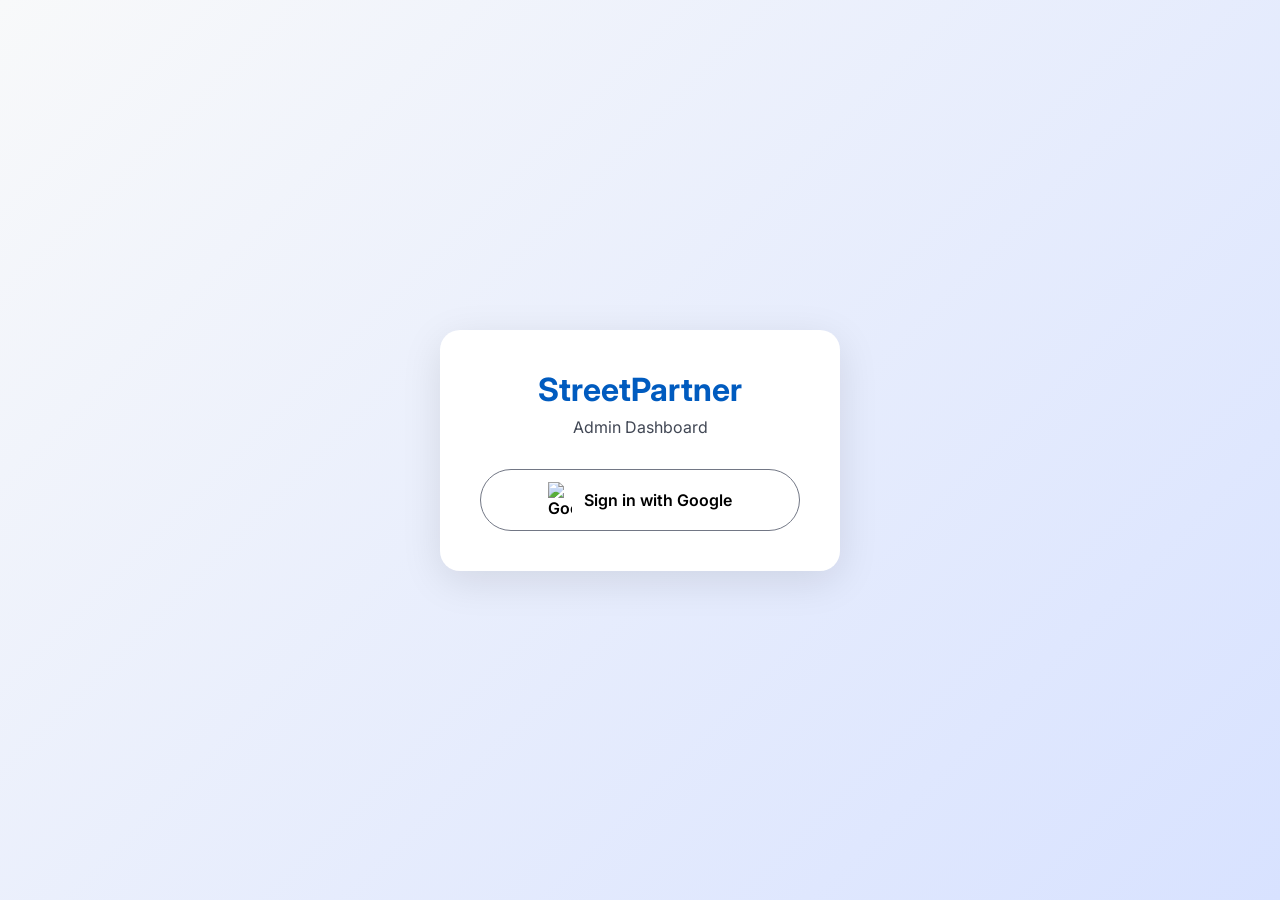
==== backend/target/classes/static/index.html @ 3cd24ae9 "Dashboard" ====
<!DOCTYPE html>
<html lang="en">
<head>
    <meta charset="UTF-8">
    <meta name="viewport" content="width=device-width, initial-scale=1.0">
    <title>Login - StreetPartner Admin</title>
    <link href="https://fonts.googleapis.com/css2?family=Inter:wght@400;500;600;700&display=swap" rel="stylesheet">
    <link rel="stylesheet" href="styles/main.css">
</head>
<body>
    <div class="login-container">
        <div class="login-card">
            <h1>StreetPartner</h1>
            <p>Admin Dashboard</p>
            <button class="google-btn" id="loginBtn">
                <img src="https://www.gstatic.com/firebasejs/ui/2.0.0/images/auth/google.svg" alt="Google">
                Sign in with Google
            </button>
            <p id="errorMsg" style="color: var(--sos-red); margin-top: 16px; display: none;"></p>
        </div>
    </div>

    <!-- Firebase JS SDK -->
    <script type="module" src="scripts/auth.js"></script>
</body>
</html>
---- backend/target/classes/static/styles/main.css ----
:root {
  --primary: #005BBF;
  --primary-light: #1A73E8;
  --primary-container: #D8E2FF;
  --sos-red: #BA1A1A;
  --sos-red-light: #DA3433;
  --background: #F8F9FA;
  --surface: #FFFFFF;
  --surface-variant: #F3F4F5;
  --on-background: #191C1D;
  --on-surface-mid: #414754;
  --outline: #727785;
}

* {
  box-sizing: border-box;
  margin: 0;
  padding: 0;
  font-family: 'Inter', sans-serif;
}

body {
  background-color: var(--background);
  color: var(--on-background);
  height: 100vh;
  display: flex;
  flex-direction: column;
}

/* Header */
header {
  background: rgba(255, 255, 255, 0.85);
  backdrop-filter: blur(10px);
  padding: 16px 24px;
  display: flex;
  justify-content: space-between;
  align-items: center;
  box-shadow: 0 1px 3px rgba(0,0,0,0.05);
  z-index: 1000;
  position: relative;
}

header h1 {
  font-size: 20px;
  font-weight: 600;
  color: var(--primary);
}

header button {
  background: var(--surface-variant);
  border: none;
  padding: 8px 16px;
  border-radius: 8px;
  font-weight: 500;
  cursor: pointer;
  color: var(--on-background);
  transition: background 0.2s;
}

header button:hover {
  background: var(--outline);
  color: white;
}

/* Dashboard Layout */
.dashboard-container {
  display: flex;
  flex: 1;
  position: relative;
  overflow: hidden;
}

/* Map */
#map {
  flex: 1;
  height: 100%;
  width: 100%;
  z-index: 1;
}

/* Sidebar */
.sidebar {
  position: absolute;
  top: 20px;
  left: 20px;
  width: 320px;
  background: rgba(255, 255, 255, 0.95);
  backdrop-filter: blur(12px);
  border-radius: 16px;
  box-shadow: 0 8px 32px rgba(0, 0, 0, 0.1);
  padding: 24px;
  z-index: 1000;
  transform: translateX(-150%);
  transition: transform 0.3s cubic-bezier(0.175, 0.885, 0.32, 1.275);
  border: 1px solid rgba(255, 255, 255, 0.2);
}

.sidebar.active {
  transform: translateX(0);
}

.sidebar-header {
  display: flex;
  justify-content: space-between;
  align-items: center;
  margin-bottom: 20px;
}

.sidebar-header h2 {
  font-size: 18px;
  font-weight: 600;
}

.close-btn {
  background: none;
  border: none;
  font-size: 24px;
  cursor: pointer;
  color: var(--on-surface-mid);
}

.detail-row {
  margin-bottom: 16px;
}

.detail-label {
  font-size: 12px;
  color: var(--outline);
  font-weight: 500;
  text-transform: uppercase;
  letter-spacing: 0.5px;
  margin-bottom: 4px;
}

.detail-value {
  font-size: 16px;
  color: var(--on-background);
  font-weight: 500;
}

.blood-group {
  display: inline-block;
  background: var(--sos-red-container);
  color: var(--sos-red);
  padding: 4px 10px;
  border-radius: 6px;
  font-weight: 600;
  font-size: 14px;
}

.copy-btn {
  width: 100%;
  background: var(--primary);
  color: white;
  border: none;
  padding: 14px;
  border-radius: 50px;
  font-size: 16px;
  font-weight: 600;
  cursor: pointer;
  display: flex;
  align-items: center;
  justify-content: center;
  gap: 8px;
  margin-top: 24px;
  transition: background 0.2s;
  box-shadow: 0 4px 12px rgba(0, 91, 191, 0.2);
}

.copy-btn:hover {
  background: var(--primary-light);
}

.copy-btn svg {
  width: 20px;
  height: 20px;
}

/* Custom Marker */
.custom-div-icon {
  background: transparent;
  border: none;
}

.marker-pin {
  width: 24px;
  height: 24px;
  background-color: var(--sos-red);
  border-radius: 50%;
  border: 4px solid white;
  box-shadow: 0 2px 5px rgba(0,0,0,0.3);
  position: relative;
  animation: pulse 2s infinite;
}

@keyframes pulse {
  0% { box-shadow: 0 0 0 0 rgba(186, 26, 26, 0.7); }
  70% { box-shadow: 0 0 0 15px rgba(186, 26, 26, 0); }
  100% { box-shadow: 0 0 0 0 rgba(186, 26, 26, 0); }
}

/* Toast */
#toast {
  position: fixed;
  bottom: 30px;
  left: 50%;
  transform: translateX(-50%) translateY(100px);
  background: var(--on-background);
  color: white;
  padding: 12px 24px;
  border-radius: 8px;
  font-weight: 500;
  opacity: 0;
  transition: all 0.3s;
  z-index: 9999;
}

#toast.show {
  transform: translateX(-50%) translateY(0);
  opacity: 1;
}

/* Login Page */
.login-container {
  display: flex;
  justify-content: center;
  align-items: center;
  height: 100vh;
  background: linear-gradient(135deg, var(--background) 0%, var(--primary-container) 100%);
}

.login-card {
  background: white;
  padding: 40px;
  border-radius: 20px;
  box-shadow: 0 10px 40px rgba(0,0,0,0.1);
  text-align: center;
  width: 100%;
  max-width: 400px;
}

.login-card h1 {
  color: var(--primary);
  margin-bottom: 8px;
}

.login-card p {
  color: var(--on-surface-mid);
  margin-bottom: 32px;
}

.google-btn {
  background: white;
  border: 1px solid var(--outline);
  padding: 12px 24px;
  border-radius: 50px;
  font-size: 16px;
  font-weight: 600;
  cursor: pointer;
  display: flex;
  align-items: center;
  justify-content: center;
  gap: 12px;
  width: 100%;
  transition: background 0.2s;
}

.google-btn:hover {
  background: var(--surface-variant);
}

.google-btn img {
  width: 24px;
}
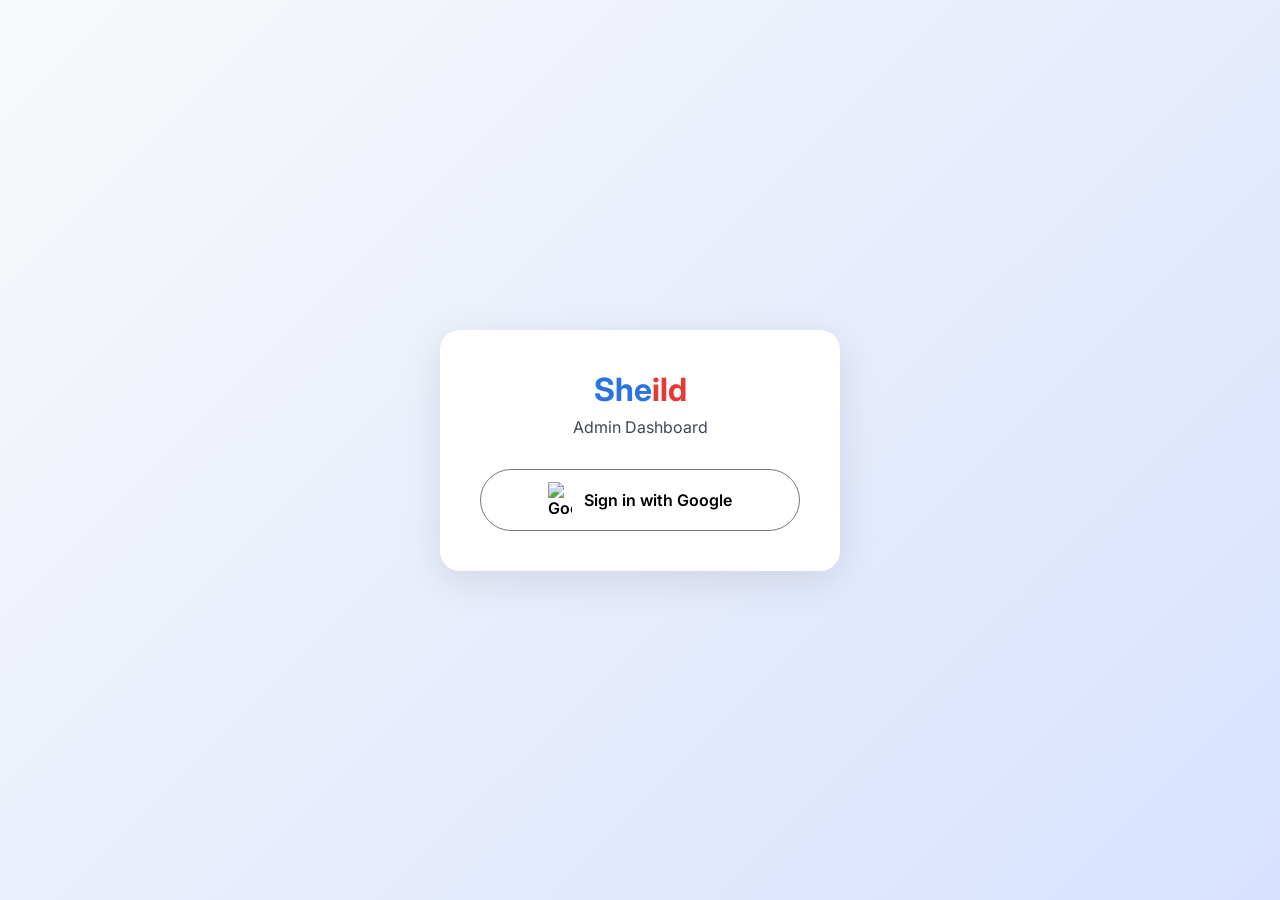
==== commit 7b595644: "Streetpartner to Sheild" ====
--- a/backend/target/classes/static/index.html
+++ b/backend/target/classes/static/index.html
@@ -1,16 +1,16 @@
-<!DOCTYPE html>
+﻿<!DOCTYPE html>
 <html lang="en">
 <head>
     <meta charset="UTF-8">
     <meta name="viewport" content="width=device-width, initial-scale=1.0">
-    <title>Login - StreetPartner Admin</title>
+    <title>Login - Sheild Admin</title>
     <link href="https://fonts.googleapis.com/css2?family=Inter:wght@400;500;600;700&display=swap" rel="stylesheet">
     <link rel="stylesheet" href="styles/main.css">
 </head>
 <body>
     <div class="login-container">
         <div class="login-card">
-            <h1>StreetPartner</h1>
+            <h1><span style="color: #2A73E1;">She</span><span style="color: #E53935;">ild</span></h1>
             <p>Admin Dashboard</p>
             <button class="google-btn" id="loginBtn">
                 <img src="https://www.gstatic.com/firebasejs/ui/2.0.0/images/auth/google.svg" alt="Google">
@@ -24,3 +24,4 @@
     <script type="module" src="scripts/auth.js"></script>
 </body>
 </html>
+
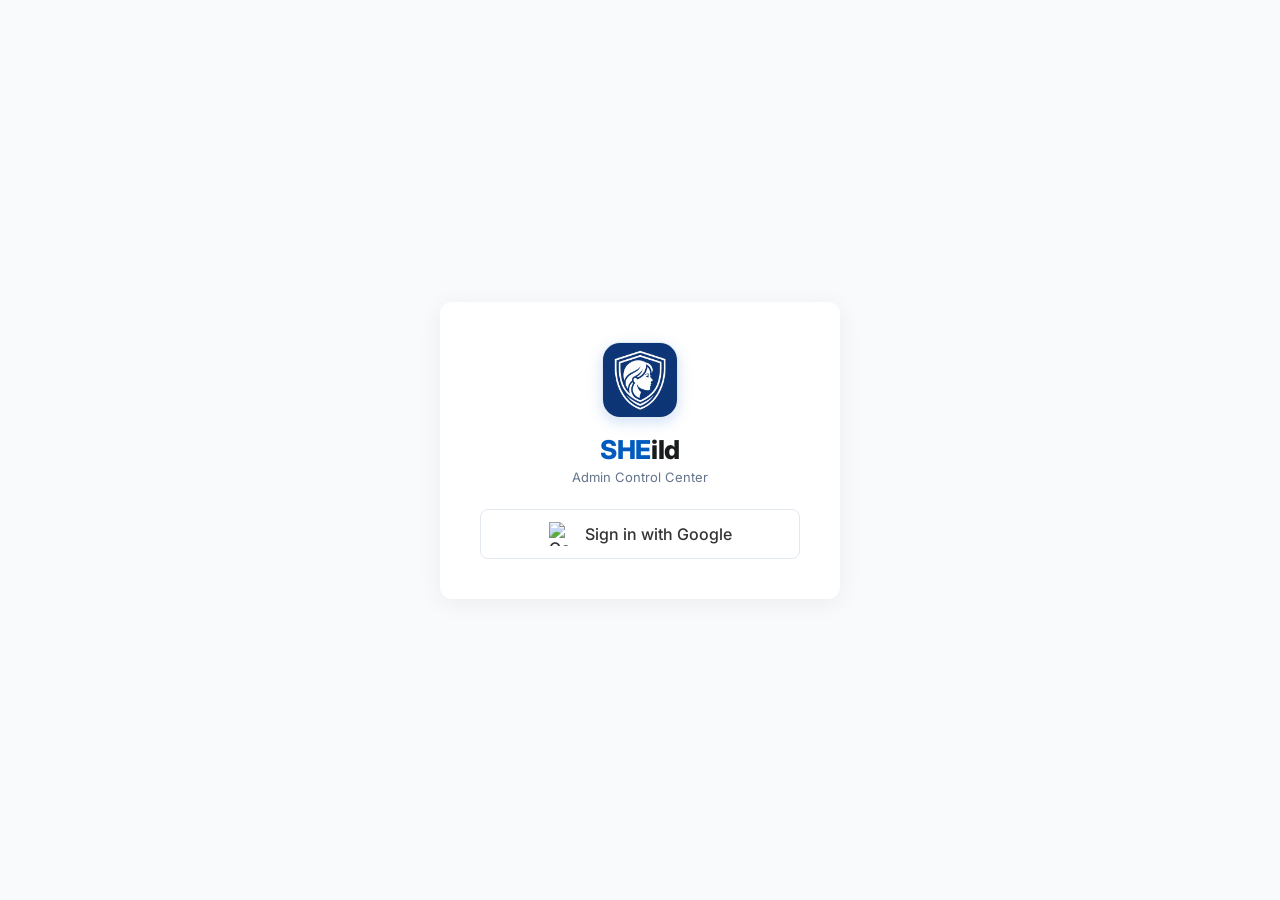
==== commit 4225cf9d: "Road rating, logging" ====
--- a/backend/target/classes/static/index.html
+++ b/backend/target/classes/static/index.html
@@ -3,15 +3,16 @@
 <head>
     <meta charset="UTF-8">
     <meta name="viewport" content="width=device-width, initial-scale=1.0">
-    <title>Login - Sheild Admin</title>
+    <title>Login - SHEild Admin</title>
     <link href="https://fonts.googleapis.com/css2?family=Inter:wght@400;500;600;700&display=swap" rel="stylesheet">
     <link rel="stylesheet" href="styles/main.css">
 </head>
 <body>
     <div class="login-container">
-        <div class="login-card">
-            <h1><span style="color: #2A73E1;">She</span><span style="color: #E53935;">ild</span></h1>
-            <p>Admin Dashboard</p>
+                <div class="login-card">
+            <img src="assets/logo.png" alt="SHEild Logo" class="login-logo" style="width: 76px; height: 76px; border-radius: 18px; margin: 0 auto 16px; display: block; box-shadow: 0 4px 14px rgba(42, 115, 225, 0.22); border: 1px solid #E2E8F0;">
+            <h1 style="font-size: 26px; font-weight: 800; margin-bottom: 4px; letter-spacing: -0.3px;"><span style="color: #005BBF;">SHE</span><span style="color: #191C1D;">ild</span></h1>
+            <p style="font-size: 13px; color: #64748B; margin-bottom: 24px;">Admin Control Center</p>
             <button class="google-btn" id="loginBtn">
                 <img src="https://www.gstatic.com/firebasejs/ui/2.0.0/images/auth/google.svg" alt="Google">
                 Sign in with Google
@@ -21,7 +22,7 @@
     </div>
 
     <!-- Firebase JS SDK -->
-    <script type="module" src="scripts/auth.js"></script>
+    <script type="module" src="scripts/auth.js?v=5"></script>
 </body>
 </html>
 
--- a/backend/target/classes/static/styles/main.css
+++ b/backend/target/classes/static/styles/main.css
@@ -1,274 +1,676 @@
+/* Theme: Clean White & Royal Blue (No Black) */
 :root {
-  --primary: #005BBF;
-  --primary-light: #1A73E8;
-  --primary-container: #D8E2FF;
-  --sos-red: #BA1A1A;
-  --sos-red-light: #DA3433;
-  --background: #F8F9FA;
+  --nav-bg: #FFFFFF;
+  --nav-hover: #F0F7FF;
+  --nav-active: #E6F0FD;
+  --nav-text: #1E293B;
+  --primary: #2A73E1;
+  --primary-hover: #1C5EC2;
+  --sos-red: #E53935;
+  --background: #F8FAFC;
   --surface: #FFFFFF;
-  --surface-variant: #F3F4F5;
-  --on-background: #191C1D;
-  --on-surface-mid: #414754;
-  --outline: #727785;
-}
-
-* {
-  box-sizing: border-box;
-  margin: 0;
-  padding: 0;
-  font-family: 'Inter', sans-serif;
-}
-
-body {
-  background-color: var(--background);
-  color: var(--on-background);
+  --outline: #E2E8F0;
+  --on-surface: #0F172A;
+  --on-surface-mid: #64748B;
+}
+
+* { box-sizing: border-box; margin: 0; padding: 0; font-family: 'Inter', sans-serif; }
+
+body { height: 100vh; overflow: hidden; background-color: var(--background); color: var(--on-surface); }
+
+#app-container {
+  display: flex;
   height: 100vh;
+  width: 100vw;
+}
+
+/* Minimizable Clean White Sidebar */
+.side-nav {
+  width: 250px;
+  background-color: var(--nav-bg);
+  color: var(--nav-text);
   display: flex;
   flex-direction: column;
-}
-
-/* Header */
-header {
-  background: rgba(255, 255, 255, 0.85);
-  backdrop-filter: blur(10px);
-  padding: 16px 24px;
-  display: flex;
+  flex-shrink: 0;
+  border-right: 1px solid var(--outline);
+  transition: width 0.25s cubic-bezier(0.4, 0, 0.2, 1);
+  overflow: hidden;
+  position: relative;
+  box-shadow: 2px 0 8px rgba(0,0,0,0.02);
+}
+
+.side-nav.collapsed {
+  width: 72px;
+}
+
+.nav-header {
+  padding: 16px 14px;
+  display: flex;
+  align-items: center;
   justify-content: space-between;
-  align-items: center;
-  box-shadow: 0 1px 3px rgba(0,0,0,0.05);
-  z-index: 1000;
-  position: relative;
-}
-
-header h1 {
-  font-size: 20px;
-  font-weight: 600;
+  border-bottom: 1px solid var(--outline);
+}
+
+.nav-brand {
+  display: flex;
+  align-items: center;
+  gap: 10px;
+  font-size: 17px;
+  font-weight: 800;
   color: var(--primary);
-}
-
-header button {
-  background: var(--surface-variant);
+  white-space: nowrap;
+}
+
+.brand-logo {
+  width: 32px;
+  height: 32px;
+  border-radius: 8px;
+  object-fit: cover;
+  flex-shrink: 0;
+  border: 1px solid #E2E8F0;
+}
+
+.side-nav.collapsed .brand-text {
+  display: none;
+}
+
+.sidebar-toggle-btn {
+  background: transparent;
+  border: 1px solid transparent;
+  border-radius: 6px;
+  color: #64748b;
+  cursor: pointer;
+  padding: 6px;
+  display: flex;
+  align-items: center;
+  justify-content: center;
+  transition: all 0.2s;
+}
+
+.sidebar-toggle-btn:hover {
+  background: #f1f5f9;
+  color: var(--primary);
+}
+
+.side-nav.collapsed .nav-header {
+  justify-content: center;
+  padding: 14px 6px;
+}
+
+.side-nav.collapsed .nav-brand {
+  display: none;
+}
+
+.nav-links {
+  flex: 1;
+  padding: 12px 10px;
+  display: flex;
+  flex-direction: column;
+  gap: 6px;
+}
+
+.nav-btn {
+  background: transparent;
   border: none;
-  padding: 8px 16px;
+  color: #475569;
+  padding: 10px 14px;
   border-radius: 8px;
+  display: flex;
+  align-items: center;
+  gap: 12px;
+  font-size: 14px;
   font-weight: 500;
   cursor: pointer;
-  color: var(--on-background);
+  text-align: left;
+  transition: all 0.15s ease;
+  white-space: nowrap;
+}
+
+.nav-btn:hover {
+  background: var(--nav-hover);
+  color: var(--primary);
+}
+
+.nav-btn.active {
+  background: var(--nav-active);
+  color: var(--primary);
+  font-weight: 600;
+}
+
+.nav-btn svg {
+  flex-shrink: 0;
+}
+
+.side-nav.collapsed .nav-text {
+  display: none;
+}
+
+.side-nav.collapsed .nav-btn {
+  justify-content: center;
+  padding: 12px;
+}
+
+.nav-footer {
+  padding: 14px;
+  border-top: 1px solid var(--outline);
+  display: flex;
+  flex-direction: column;
+  gap: 10px;
+}
+
+.admin-profile-compact {
+  display: flex;
+  align-items: center;
+  gap: 10px;
+}
+
+.admin-avatar {
+  width: 28px;
+  height: 28px;
+  border-radius: 50%;
+  background: #eff6ff;
+  color: var(--primary);
+  font-weight: 700;
+  font-size: 12px;
+  display: flex;
+  align-items: center;
+  justify-content: center;
+  flex-shrink: 0;
+  border: 1px solid #bfdbfe;
+}
+
+.admin-email {
+  font-size: 12px;
+  color: #64748b;
+  overflow: hidden;
+  text-overflow: ellipsis;
+  white-space: nowrap;
+}
+
+.side-nav.collapsed .admin-email {
+  display: none;
+}
+
+.side-nav.collapsed .admin-profile-compact {
+  justify-content: center;
+}
+
+.logout-btn {
+  display: flex;
+  align-items: center;
+  gap: 10px;
+  background: #fef2f2;
+  color: #dc2626;
+  border: 1px solid #fee2e2;
+  border-radius: 8px;
+  padding: 8px 12px;
+  font-size: 13px;
+  font-weight: 600;
+  cursor: pointer;
   transition: background 0.2s;
-}
-
-header button:hover {
-  background: var(--outline);
-  color: white;
-}
-
-/* Dashboard Layout */
-.dashboard-container {
-  display: flex;
+  white-space: nowrap;
+}
+
+.logout-btn:hover {
+  background: #fee2e2;
+}
+
+.side-nav.collapsed .logout-btn {
+  justify-content: center;
+  padding: 8px;
+}
+
+.content-panel {
+  width: 400px;
+  background: var(--surface);
+  border-right: 1px solid var(--outline);
+  display: flex;
+  flex-direction: column;
+  flex-shrink: 0;
+  z-index: 10;
+  box-shadow: 4px 0 15px rgba(0,0,0,0.05);
+}
+
+.tab-content {
+  display: none;
+  flex-direction: column;
+  height: 100%;
+  padding: 24px;
+}
+.tab-content.active { display: flex; }
+
+.tab-content h2 { font-size: 20px; margin-bottom: 20px; color: #111; }
+
+.list-container {
   flex: 1;
-  position: relative;
-  overflow: hidden;
-}
-
-/* Map */
-#map {
-  flex: 1;
-  height: 100%;
-  width: 100%;
-  z-index: 1;
-}
-
-/* Sidebar */
-.sidebar {
-  position: absolute;
-  top: 20px;
-  left: 20px;
-  width: 320px;
-  background: rgba(255, 255, 255, 0.95);
-  backdrop-filter: blur(12px);
-  border-radius: 16px;
-  box-shadow: 0 8px 32px rgba(0, 0, 0, 0.1);
-  padding: 24px;
-  z-index: 1000;
-  transform: translateX(-150%);
-  transition: transform 0.3s cubic-bezier(0.175, 0.885, 0.32, 1.275);
-  border: 1px solid rgba(255, 255, 255, 0.2);
-}
-
-.sidebar.active {
-  transform: translateX(0);
-}
-
-.sidebar-header {
-  display: flex;
-  justify-content: space-between;
-  align-items: center;
-  margin-bottom: 20px;
-}
-
-.sidebar-header h2 {
-  font-size: 18px;
-  font-weight: 600;
-}
-
-.close-btn {
-  background: none;
-  border: none;
-  font-size: 24px;
+  overflow-y: auto;
+  display: flex;
+  flex-direction: column;
+  gap: 12px;
+  padding-right: 8px;
+}
+
+/* List Item */
+.list-item {
+  border: 1px solid var(--outline);
+  border-radius: 12px;
+  padding: 16px;
   cursor: pointer;
-  color: var(--on-surface-mid);
-}
-
-.detail-row {
-  margin-bottom: 16px;
-}
-
-.detail-label {
-  font-size: 12px;
-  color: var(--outline);
-  font-weight: 500;
-  text-transform: uppercase;
-  letter-spacing: 0.5px;
-  margin-bottom: 4px;
-}
-
-.detail-value {
-  font-size: 16px;
-  color: var(--on-background);
-  font-weight: 500;
-}
-
-.blood-group {
-  display: inline-block;
-  background: var(--sos-red-container);
-  color: var(--sos-red);
-  padding: 4px 10px;
-  border-radius: 6px;
-  font-weight: 600;
-  font-size: 14px;
-}
-
-.copy-btn {
+  transition: 0.2s;
+  background: #fff;
+}
+.list-item:hover { border-color: var(--primary); box-shadow: 0 4px 12px rgba(0,0,0,0.05); }
+.list-item.selected { border-color: var(--primary); background: #F0F7FF; }
+
+.list-item-header { display: flex; justify-content: space-between; margin-bottom: 8px; align-items: center;}
+.list-item-name { font-weight: 600; font-size: 16px; color: #111;}
+.blood-badge { background: #FFEAEA; color: var(--sos-red); padding: 4px 8px; border-radius: 6px; font-size: 12px; font-weight: 600; }
+
+.list-item-details {
+  display: none;
+  margin-top: 16px;
+  padding-top: 16px;
+  border-top: 1px solid var(--outline);
+}
+.list-item.expanded .list-item-details { display: block; }
+
+.detail-text { font-size: 13px; color: #555; margin-bottom: 8px; }
+
+.accept-btn {
   width: 100%;
   background: var(--primary);
   color: white;
   border: none;
-  padding: 14px;
-  border-radius: 50px;
-  font-size: 16px;
+  padding: 12px;
+  border-radius: 8px;
+  margin-top: 16px;
+  cursor: pointer;
   font-weight: 600;
-  cursor: pointer;
-  display: flex;
-  align-items: center;
-  justify-content: center;
-  gap: 8px;
-  margin-top: 24px;
-  transition: background 0.2s;
-  box-shadow: 0 4px 12px rgba(0, 91, 191, 0.2);
-}
-
-.copy-btn:hover {
-  background: var(--primary-light);
-}
-
-.copy-btn svg {
-  width: 20px;
-  height: 20px;
-}
-
-/* Custom Marker */
-.custom-div-icon {
-  background: transparent;
-  border: none;
-}
-
+  transition: 0.2s;
+}
+.accept-btn:hover { background: #1f5cb8; }
+
+/* 3. Map Panel */
+#map-container { flex: 1; position: relative; }
+#map { width: 100%; height: 100%; z-index: 1;}
+
+/* Forms */
+.rating-header { margin-bottom: 20px; padding-bottom: 12px; border-bottom: 1px solid var(--outline); }
+.form-group { margin-bottom: 16px; }
+.form-group label { display: block; font-size: 13px; color: #555; margin-bottom: 6px; font-weight: 500;}
+.form-group input { width: 100%; padding: 10px; border: 1px solid var(--outline); border-radius: 6px; font-size: 14px;}
+.submit-btn { width: 100%; background: #222; color: white; padding: 12px; border: none; border-radius: 8px; cursor: pointer; font-weight: 600;}
+.submit-btn:hover { background: #000; }
+
+/* Map Markers */
+.custom-div-icon { background: transparent; border: none; }
 .marker-pin {
-  width: 24px;
-  height: 24px;
+  width: 24px; height: 24px;
   background-color: var(--sos-red);
   border-radius: 50%;
   border: 4px solid white;
-  box-shadow: 0 2px 5px rgba(0,0,0,0.3);
-  position: relative;
+  box-shadow: 0 0 10px rgba(229, 57, 53, 0.5);
   animation: pulse 2s infinite;
 }
+.marker-pin.history { background-color: #727785; box-shadow: none; animation: none; }
+.marker-pin.road { background-color: var(--primary); box-shadow: none; animation: none; }
+.marker-pin.stats-safe { background-color: #28a745; box-shadow: 0 0 10px rgba(40, 167, 69, 0.5); animation: none; }
+.marker-pin.stats-alert { background-color: var(--sos-red); box-shadow: 0 0 10px rgba(229, 57, 53, 0.6); animation: pulse 2s infinite; }
 
 @keyframes pulse {
-  0% { box-shadow: 0 0 0 0 rgba(186, 26, 26, 0.7); }
-  70% { box-shadow: 0 0 0 15px rgba(186, 26, 26, 0); }
-  100% { box-shadow: 0 0 0 0 rgba(186, 26, 26, 0); }
-}
-
-/* Toast */
-#toast {
-  position: fixed;
-  bottom: 30px;
-  left: 50%;
-  transform: translateX(-50%) translateY(100px);
-  background: var(--on-background);
-  color: white;
-  padding: 12px 24px;
+  0% { box-shadow: 0 0 0 0 rgba(229, 57, 53, 0.7); }
+  70% { box-shadow: 0 0 0 15px rgba(229, 57, 53, 0); }
+  100% { box-shadow: 0 0 0 0 rgba(229, 57, 53, 0); }
+}
+
+/* LOGIN PAGE STYLES */
+.login-container {
+    display: flex;
+    justify-content: center;
+    align-items: center;
+    height: 100vh;
+    background-color: var(--background);
+}
+
+.login-card {
+    background: white;
+    padding: 40px;
+    border-radius: 12px;
+    box-shadow: 0 4px 24px rgba(0,0,0,0.06);
+    text-align: center;
+    width: 100%;
+    max-width: 400px;
+}
+
+.login-card h1 {
+    font-size: 32px;
+    margin-bottom: 8px;
+}
+
+.login-card p {
+    color: #666;
+    margin-bottom: 32px;
+}
+
+.google-btn {
+    display: flex;
+    align-items: center;
+    justify-content: center;
+    gap: 12px;
+    width: 100%;
+    padding: 12px;
+    background: white;
+    border: 1px solid var(--outline);
+    border-radius: 8px;
+    font-size: 16px;
+    font-weight: 500;
+    color: #333;
+    cursor: pointer;
+    transition: 0.2s;
+}
+
+.google-btn:hover {
+    background: #f8f9fa;
+    border-color: #d2d2d2;
+}
+
+.google-btn img {
+    width: 24px;
+    height: 24px;
+}
+
+/* Review and Safety Details styling */
+.review-item {
+  background: var(--surface);
+  border: 1px solid var(--outline);
   border-radius: 8px;
+  padding: 12px;
+  margin-bottom: 10px;
+}
+.review-header {
+  display: flex;
+  justify-content: space-between;
+  align-items: center;
+  margin-bottom: 6px;
+}
+.review-rating {
+  font-weight: 700;
+  color: #FFA000;
+  font-size: 14px;
+}
+.review-date {
+  font-size: 11px;
+  color: #888;
+}
+.review-issues {
+  display: flex;
+  flex-wrap: wrap;
+  gap: 4px;
+  margin-bottom: 6px;
+}
+.issue-tag {
+  font-size: 11px;
+  padding: 2px 8px;
+  border-radius: 4px;
+  background: #f0f0f0;
+  color: #555;
+}
+.issue-tag.reported {
+  background: #ffebee;
+  color: #c62828;
   font-weight: 500;
-  opacity: 0;
-  transition: all 0.3s;
-  z-index: 9999;
-}
-
-#toast.show {
-  transform: translateX(-50%) translateY(0);
-  opacity: 1;
-}
-
-/* Login Page */
-.login-container {
-  display: flex;
-  justify-content: center;
-  align-items: center;
-  height: 100vh;
-  background: linear-gradient(135deg, var(--background) 0%, var(--primary-container) 100%);
-}
-
-.login-card {
-  background: white;
-  padding: 40px;
-  border-radius: 20px;
-  box-shadow: 0 10px 40px rgba(0,0,0,0.1);
-  text-align: center;
-  width: 100%;
-  max-width: 400px;
-}
-
-.login-card h1 {
-  color: var(--primary);
-  margin-bottom: 8px;
-}
-
-.login-card p {
-  color: var(--on-surface-mid);
-  margin-bottom: 32px;
-}
-
-.google-btn {
-  background: white;
-  border: 1px solid var(--outline);
-  padding: 12px 24px;
-  border-radius: 50px;
-  font-size: 16px;
-  font-weight: 600;
-  cursor: pointer;
-  display: flex;
-  align-items: center;
-  justify-content: center;
-  gap: 12px;
-  width: 100%;
-  transition: background 0.2s;
-}
-
-.google-btn:hover {
-  background: var(--surface-variant);
-}
-
-.google-btn img {
-  width: 24px;
-}
+}
+.review-text {
+  font-size: 13px;
+  color: #333;
+  line-height: 1.4;
+}
+
+/* Sound-bar style sliders strictly for 1-10 */
+.sound-bar-group {
+    margin-bottom: 20px;
+}
+
+.slider-header {
+    display: flex;
+    justify-content: space-between;
+    align-items: center;
+    margin-bottom: 8px;
+}
+
+.sound-label {
+    display: inline-flex;
+    align-items: center;
+    gap: 7px;
+    font-size: 13px;
+    font-weight: 600;
+    color: var(--on-surface);
+    margin-bottom: 0 !important;
+}
+
+.sound-eq-icon {
+    display: inline-flex;
+    align-items: flex-end;
+    gap: 2px;
+    height: 12px;
+}
+
+.sound-eq-icon span {
+    width: 2.5px;
+    background: #2A73E1;
+    border-radius: 1px;
+}
+
+.sound-eq-icon span:nth-child(1) { height: 6px; }
+.sound-eq-icon span:nth-child(2) { height: 12px; }
+.sound-eq-icon span:nth-child(3) { height: 9px; }
+
+.rating-value-badge {
+    background: #2A73E1;
+    color: white;
+    font-size: 12px;
+    font-weight: 700;
+    padding: 3px 10px;
+    border-radius: 12px;
+    letter-spacing: 0.5px;
+    box-shadow: 0 2px 4px rgba(42, 115, 225, 0.25);
+    transition: background 0.2s;
+}
+
+.sound-slider-container {
+    display: flex;
+    align-items: center;
+    gap: 10px;
+}
+
+.range-min, .range-max {
+    font-size: 11px;
+    font-weight: 700;
+    color: #888;
+    min-width: 16px;
+    text-align: center;
+}
+
+.sound-slider {
+    -webkit-appearance: none;
+    appearance: none;
+    width: 100%;
+    height: 8px;
+    border-radius: 6px;
+    background: #e2e8f0;
+    outline: none;
+    cursor: pointer;
+    margin: 0;
+    padding: 0 !important;
+    border: none !important;
+}
+
+/* Chrome / Safari / Edge thumb */
+.sound-slider::-webkit-slider-thumb {
+    -webkit-appearance: none;
+    appearance: none;
+    width: 22px;
+    height: 22px;
+    border-radius: 50%;
+    background: #2A73E1;
+    cursor: pointer;
+    box-shadow: 0 2px 6px rgba(0, 0, 0, 0.28);
+    border: 2px solid white;
+    transition: transform 0.15s ease, background 0.15s ease;
+}
+
+.sound-slider::-webkit-slider-thumb:hover {
+    transform: scale(1.18);
+    background: #1c5ec2;
+}
+
+.sound-slider::-webkit-slider-thumb:active {
+    transform: scale(1.25);
+    background: #154694;
+}
+
+/* Firefox thumb */
+.sound-slider::-moz-range-thumb {
+    width: 22px;
+    height: 22px;
+    border-radius: 50%;
+    background: #2A73E1;
+    cursor: pointer;
+    box-shadow: 0 2px 6px rgba(0, 0, 0, 0.28);
+    border: 2px solid white;
+    transition: transform 0.15s ease, background 0.15s ease;
+}
+
+.sound-slider::-moz-range-thumb:hover {
+    transform: scale(1.18);
+    background: #1c5ec2;
+}
+
+
+/* Road Rating Status Card & Score Summary */
+.road-status-box {
+    background: #f8fafc;
+    border: 1px solid #e2e8f0;
+    border-radius: 10px;
+    padding: 16px;
+    margin-bottom: 16px;
+}
+
+.road-status-box.unrated {
+    border-color: #fed7aa;
+    background: #fffbeb;
+}
+
+.status-pill {
+    display: inline-flex;
+    align-items: center;
+    gap: 6px;
+    font-size: 12px;
+    font-weight: 700;
+    padding: 4px 12px;
+    border-radius: 20px;
+    letter-spacing: 0.3px;
+}
+
+.unrated-pill {
+    background: #fef3c7;
+    color: #b45309;
+    border: 1px solid #fde68a;
+}
+
+.rated-pill {
+    background: #ecfdf5;
+    color: #047857;
+    border: 1px solid #a7f3d0;
+}
+
+.status-desc {
+    font-size: 13px;
+    color: #64748b;
+    margin: 12px 0 16px;
+    line-height: 1.5;
+}
+
+.primary-action-btn {
+    width: 100%;
+    background: #2A73E1;
+    color: white;
+    border: none;
+    border-radius: 8px;
+    padding: 11px 16px;
+    font-size: 13px;
+    font-weight: 600;
+    cursor: pointer;
+    display: flex;
+    align-items: center;
+    justify-content: center;
+    gap: 8px;
+    transition: background 0.2s, transform 0.1s;
+    box-shadow: 0 2px 4px rgba(42, 115, 225, 0.25);
+}
+
+.primary-action-btn:hover {
+    background: #1c5ec2;
+    transform: translateY(-1px);
+}
+
+.cancel-edit-btn {
+    background: #f1f5f9;
+    color: #475569;
+    border: 1px solid #cbd5e1;
+    border-radius: 8px;
+    padding: 10px 18px;
+    font-size: 13px;
+    font-weight: 600;
+    cursor: pointer;
+    transition: background 0.2s;
+}
+
+.cancel-edit-btn:hover {
+    background: #e2e8f0;
+    color: #1e293b;
+}
+
+.road-score-summary {
+    display: flex;
+    flex-direction: column;
+    gap: 12px;
+    margin: 8px 0;
+}
+
+.score-row {
+    display: flex;
+    justify-content: space-between;
+    align-items: center;
+    font-size: 13px;
+}
+
+.score-label {
+    font-weight: 600;
+    color: #334155;
+}
+
+.score-val {
+    font-weight: 700;
+    color: #2A73E1;
+    background: #eff6ff;
+    padding: 2px 8px;
+    border-radius: 6px;
+    font-size: 12px;
+}
+
+.score-bar-track {
+    width: 100%;
+    height: 6px;
+    background: #e2e8f0;
+    border-radius: 4px;
+    overflow: hidden;
+    margin-top: -6px;
+}
+
+.score-bar-fill {
+    height: 100%;
+    background: #2A73E1;
+    border-radius: 4px;
+    transition: width 0.3s ease;
+}
